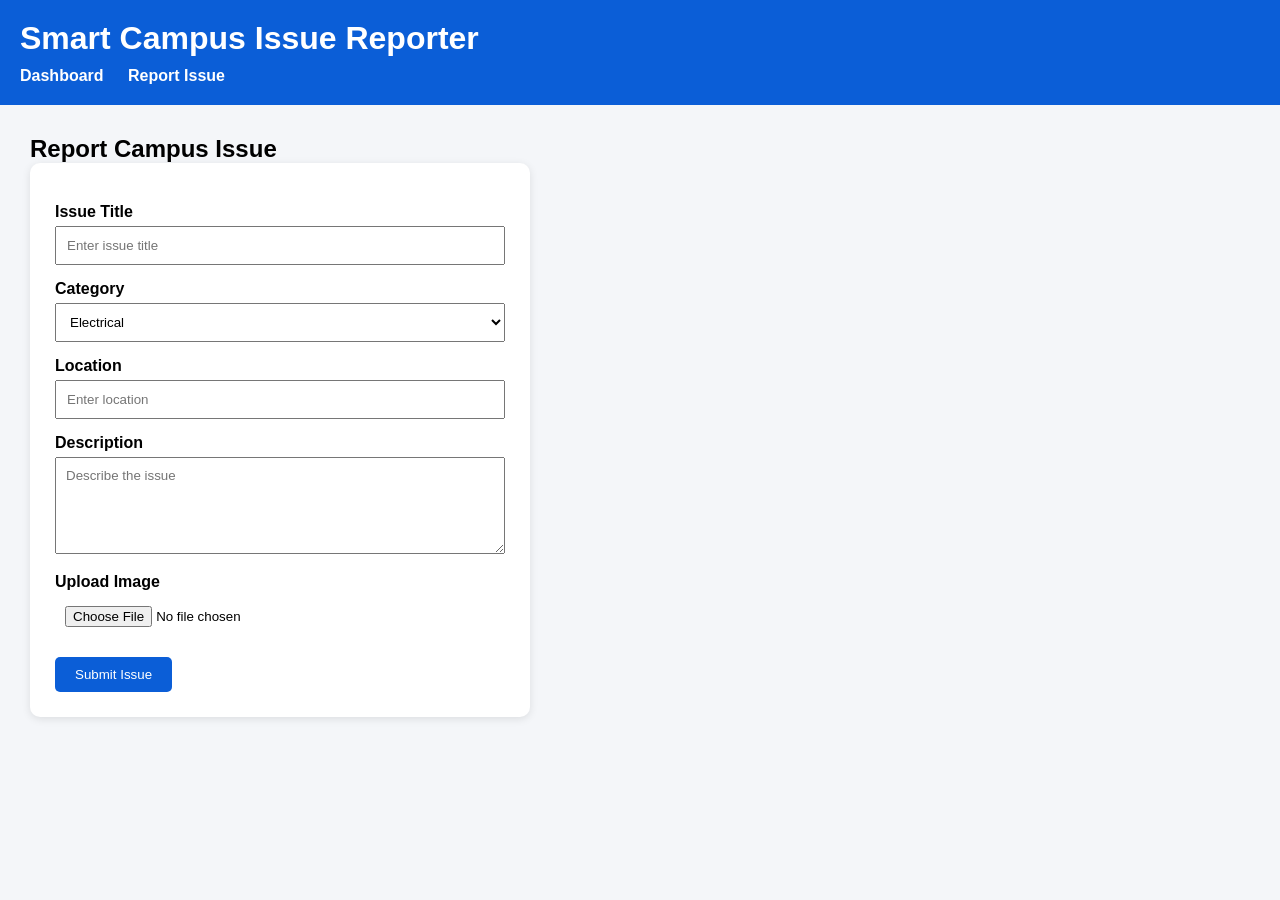
==== report.html @ 47a86071 "Initial frontend for Smart Campus Issue Reporter" ====
<!DOCTYPE html>
<html lang="en">
<head>
    <meta charset="UTF-8">
    <meta name="viewport" content="width=device-width, initial-scale=1.0">
    <title>Report Issue</title>

    <link rel="stylesheet" href="css/style.css">
    <link rel="stylesheet" href="css/report.css">
</head>
<body>

    <header>
        <h1>Smart Campus Issue Reporter</h1>

        <nav>
            <a href="index.html">Dashboard</a>
            <a href="report.html">Report Issue</a>
        </nav>
    </header>

    <main>

        <h2>Report Campus Issue</h2>

        <form>

            <label>Issue Title</label>
            <input type="text" placeholder="Enter issue title">

            <label>Category</label>
            <select>
                <option>Electrical</option>
                <option>Plumbing</option>
                <option>Wi-Fi</option>
                <option>Furniture</option>
                <option>Cleanliness</option>
            </select>

            <label>Location</label>
            <input type="text" placeholder="Enter location">

            <label>Description</label>
            <textarea rows="5" placeholder="Describe the issue"></textarea>

            <label>Upload Image</label>
            <input type="file">

            <button type="submit">Submit Issue</button>

        </form>

    </main>

    <script src="js/report.js"></script>

</body>
</html>
---- css/style.css ----
*{
    margin:0;
    padding:0;
    box-sizing:border-box;
    font-family:Arial,sans-serif;
}

body{
    background:#f4f6f9;
}

header{
    background:#0b5ed7;
    color:white;
    padding:20px;
}

header h1{
    margin-bottom:10px;
}

nav a{
    color:white;
    text-decoration:none;
    margin-right:20px;
    font-weight:bold;
}

main{
    padding:30px;
}
---- css/report.css ----
form{
    background:white;
    width:500px;
    padding:25px;
    border-radius:10px;
    box-shadow:0 2px 8px rgba(0,0,0,0.1);
}

label{
    display:block;
    margin-top:15px;
    font-weight:bold;
}

input,
select,
textarea{
    width:100%;
    padding:10px;
    margin-top:5px;
}

button{
    margin-top:20px;
    padding:10px 20px;
    background:#0b5ed7;
    color:white;
    border:none;
    border-radius:5px;
    cursor:pointer;
}

button:hover{
    background:#084298;
}
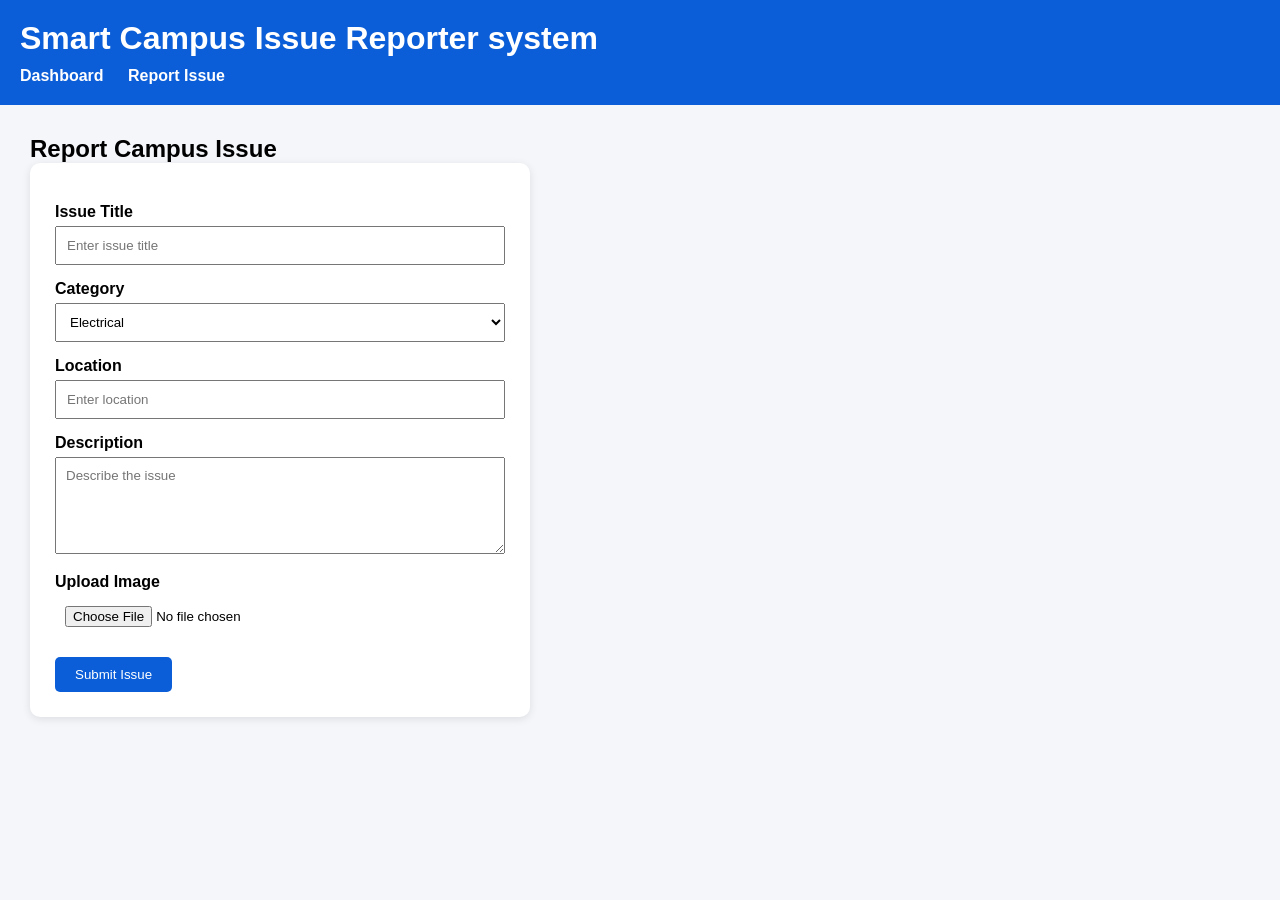
==== commit f423928c: "Updated report issue heading" ====
--- a/report.html
+++ b/report.html
@@ -11,7 +11,7 @@
 <body>
 
     <header>
-        <h1>Smart Campus Issue Reporter</h1>
+        <h1>Smart Campus Issue Reporter system</h1>
 
         <nav>
             <a href="index.html">Dashboard</a>
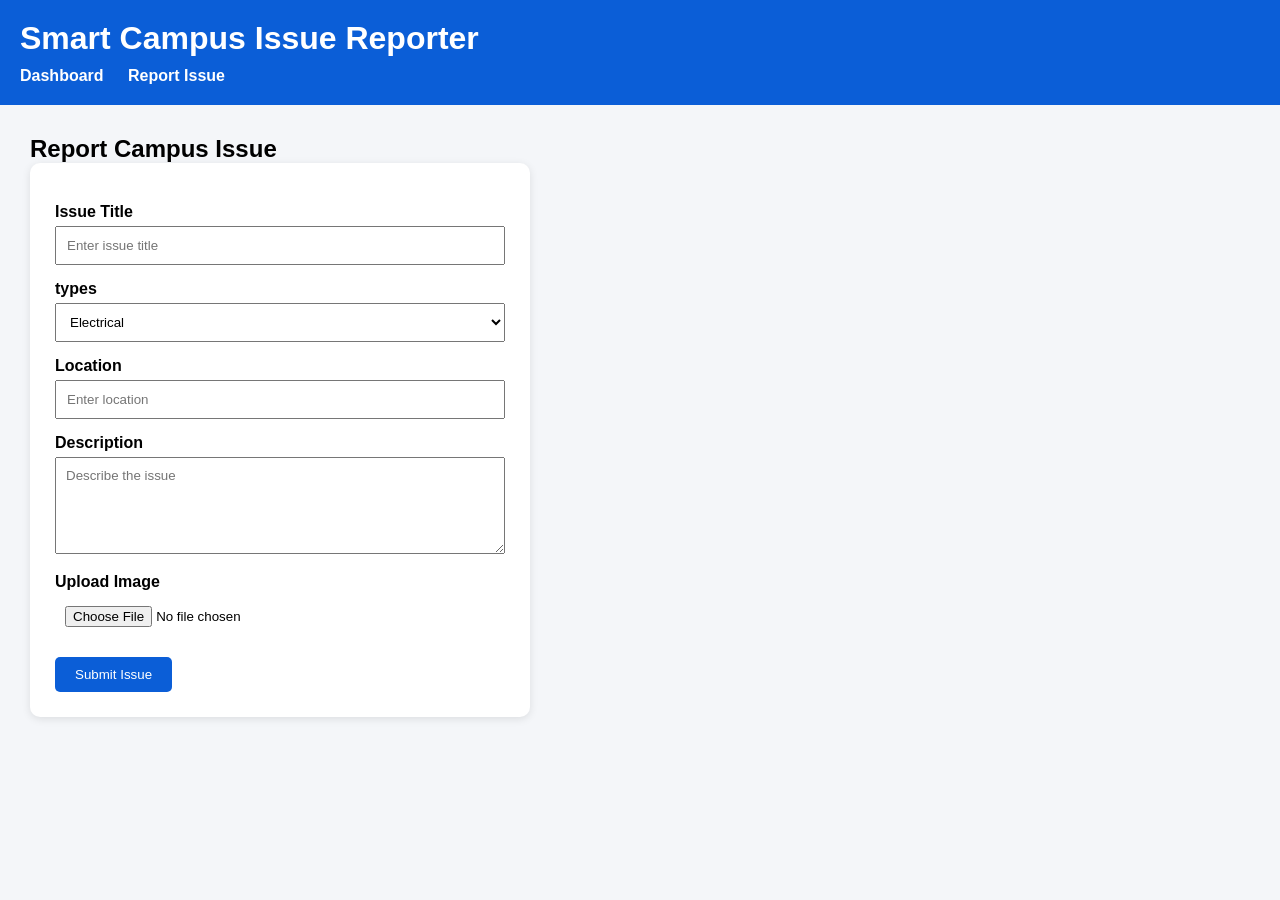
==== commit 62dba06d: "updated the report label" ====
--- a/report.html
+++ b/report.html
@@ -3,7 +3,7 @@
 <head>
     <meta charset="UTF-8">
     <meta name="viewport" content="width=device-width, initial-scale=1.0">
-    <title>Report Issue</title>
+    <title>Report Issue </title>
 
     <link rel="stylesheet" href="css/style.css">
     <link rel="stylesheet" href="css/report.css">
@@ -11,7 +11,7 @@
 <body>
 
     <header>
-        <h1>Smart Campus Issue Reporter system</h1>
+        <h1>Smart Campus Issue Reporter </h1>
 
         <nav>
             <a href="index.html">Dashboard</a>
@@ -28,7 +28,7 @@
             <label>Issue Title</label>
             <input type="text" placeholder="Enter issue title">
 
-            <label>Category</label>
+            <label>types</label>
             <select>
                 <option>Electrical</option>
                 <option>Plumbing</option>
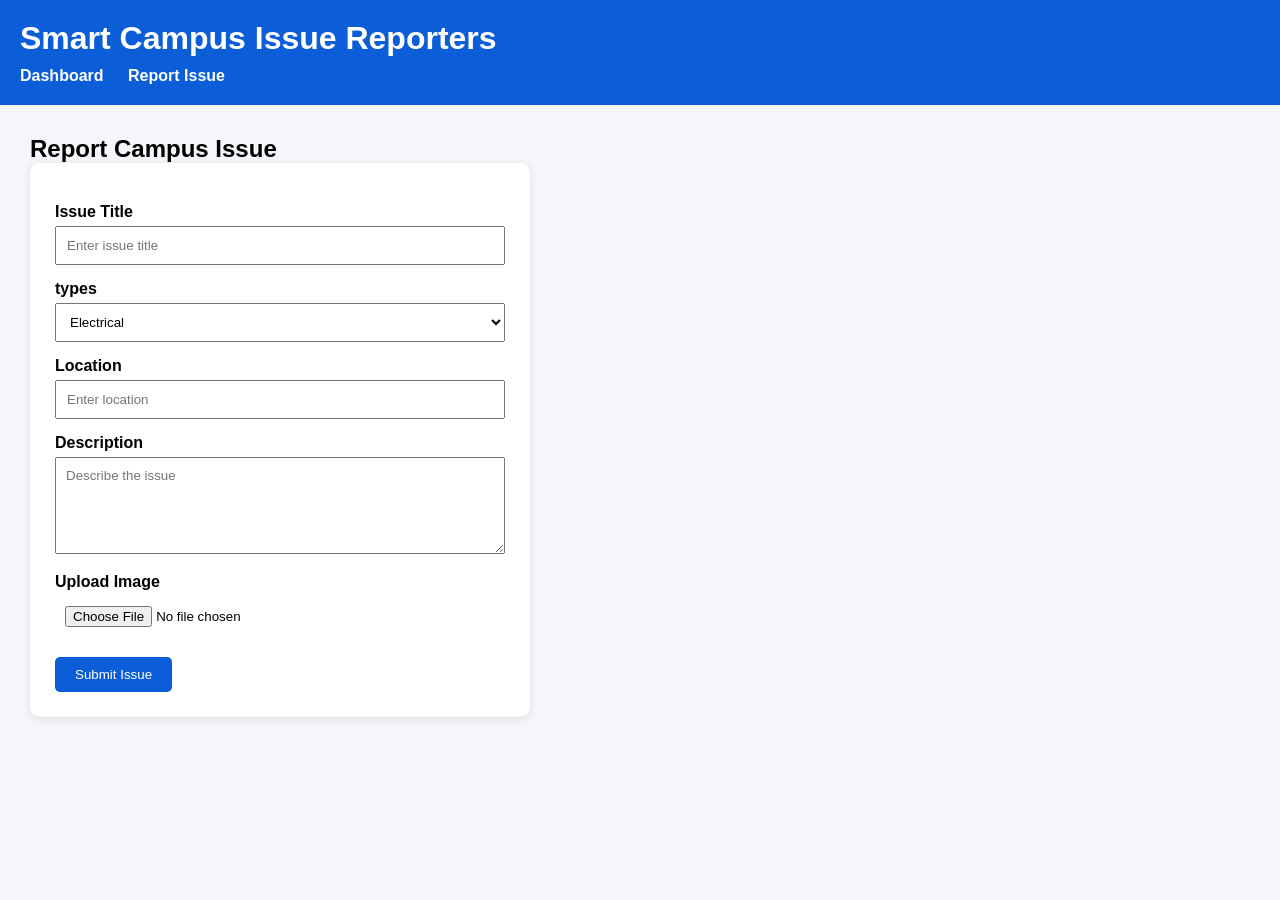
==== commit f1d46478: "Merge branch 'main' of https://github.com/ak-kanishka/smart-campus-issue-report" ====
--- a/report.html
+++ b/report.html
@@ -11,7 +11,7 @@
 <body>
 
     <header>
-        <h1>Smart Campus Issue Reporter </h1>
+        <h1>Smart Campus Issue Reporters </h1>
 
         <nav>
             <a href="index.html">Dashboard</a>
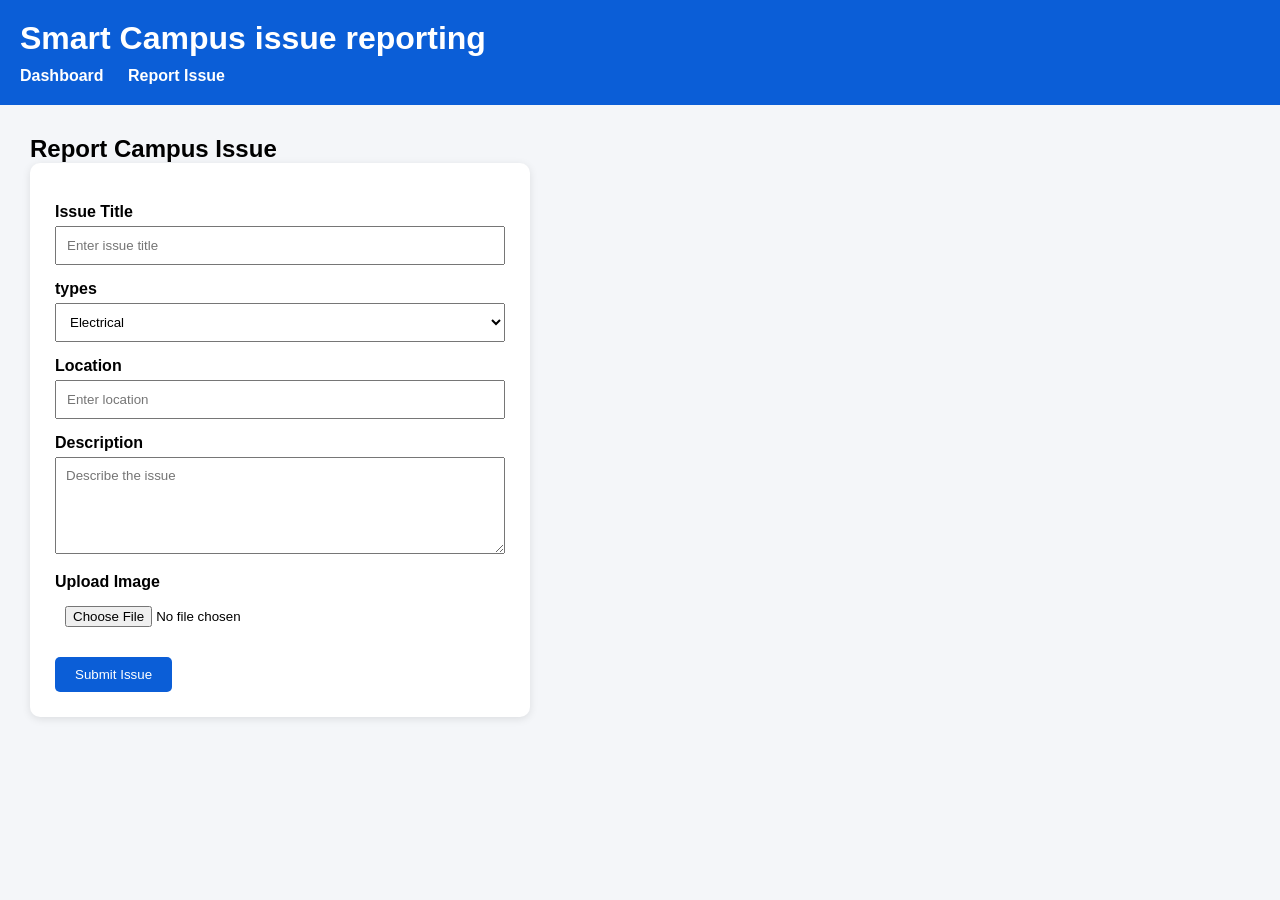
==== commit 3261b7d8: "last" ====
--- a/report.html
+++ b/report.html
@@ -11,7 +11,7 @@
 <body>
 
     <header>
-        <h1>Smart Campus Issue Reporters </h1>
+        <h1>Smart Campus issue reporting </h1>
 
         <nav>
             <a href="index.html">Dashboard</a>
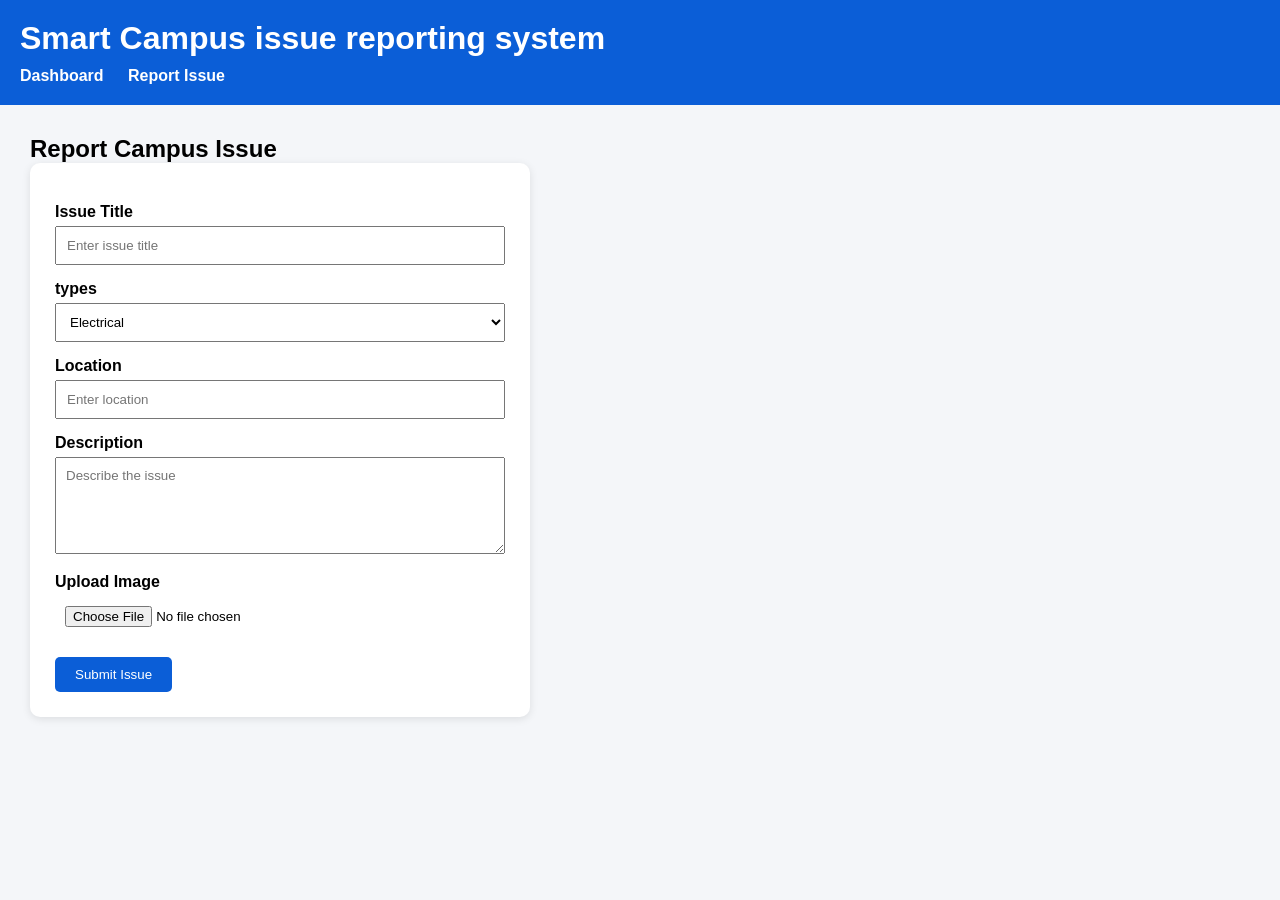
==== commit 7cac9406: "change" ====
--- a/report.html
+++ b/report.html
@@ -11,7 +11,7 @@
 <body>
 
     <header>
-        <h1>Smart Campus issue reporting </h1>
+        <h1>Smart Campus issue reporting system </h1>
 
         <nav>
             <a href="index.html">Dashboard</a>
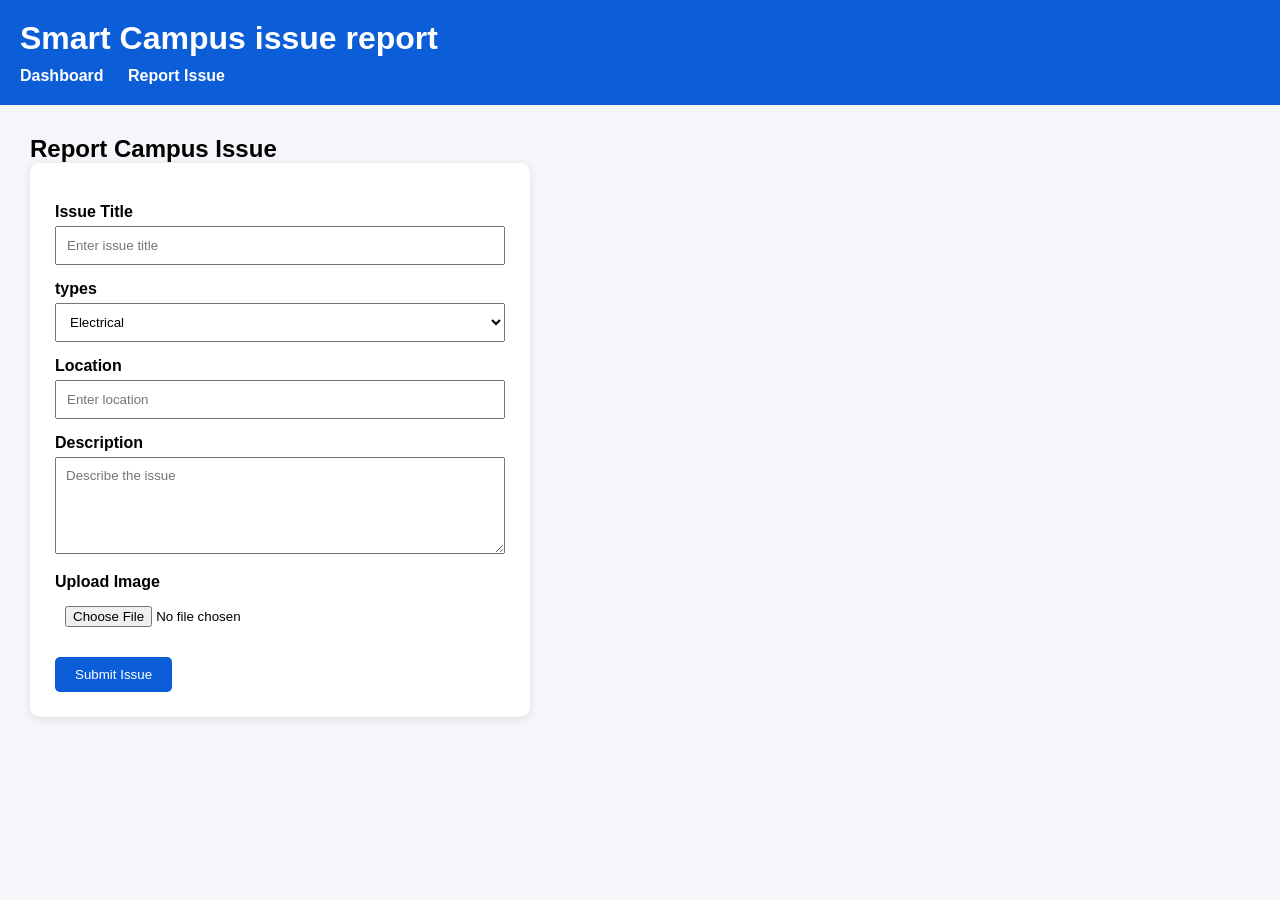
==== commit 686ce52d: "Updated dashboard heading" ====
--- a/report.html
+++ b/report.html
@@ -11,7 +11,7 @@
 <body>
 
     <header>
-        <h1>Smart Campus issue reporting system </h1>
+        <h1>Smart Campus issue report </h1>
 
         <nav>
             <a href="index.html">Dashboard</a>
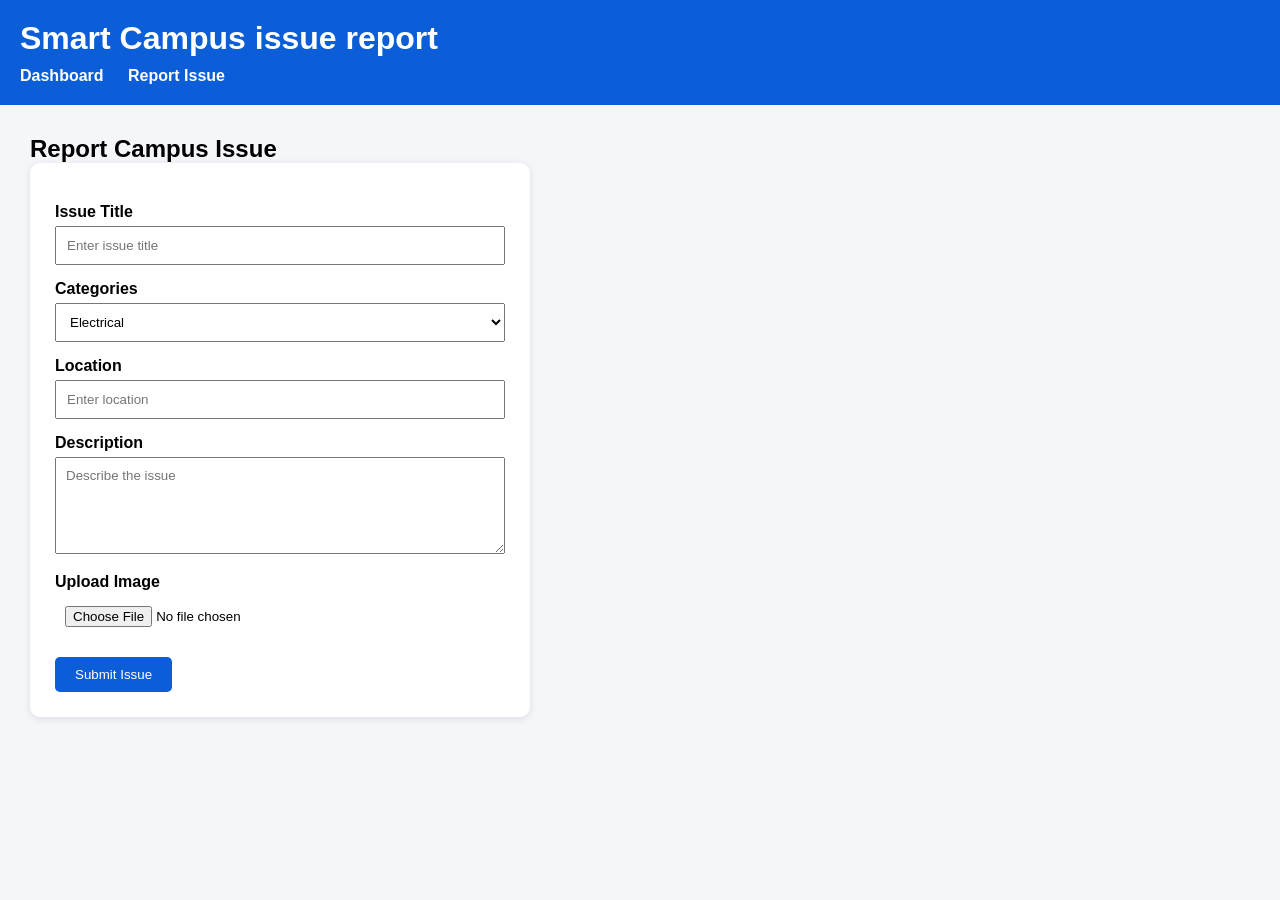
==== commit 624b03c4: "changecategory" ====
--- a/report.html
+++ b/report.html
@@ -28,7 +28,7 @@
             <label>Issue Title</label>
             <input type="text" placeholder="Enter issue title">
 
-            <label>types</label>
+            <label>Categories</label>
             <select>
                 <option>Electrical</option>
                 <option>Plumbing</option>
